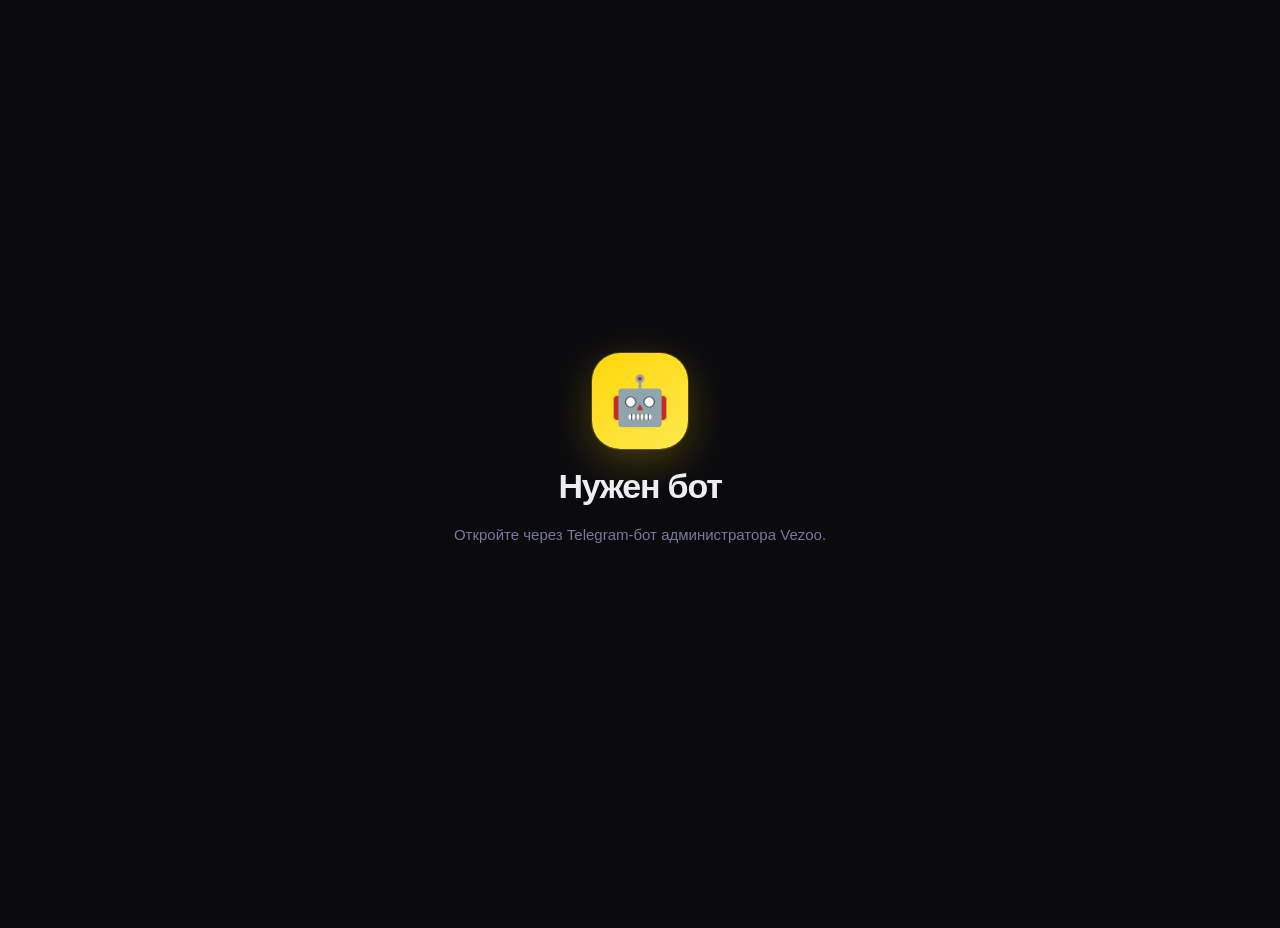
==== admin/index.html @ 52b7be3c "Add files via upload" ====
<!DOCTYPE html>
<html lang="ru">
<head>
<meta charset="UTF-8">
<meta name="viewport" content="width=device-width,initial-scale=1.0,maximum-scale=1.0,user-scalable=no">
<title>Vezoo — Администратор</title>
<script src="https://www.gstatic.com/firebasejs/9.22.0/firebase-app-compat.js"></script>
<script src="https://www.gstatic.com/firebasejs/9.22.0/firebase-firestore-compat.js"></script>
<script src="https://www.gstatic.com/firebasejs/9.22.0/firebase-auth-compat.js"></script>
<script src="https://telegram.org/js/telegram-web-app.js"></script>
<link rel="stylesheet" href="../shared/style.css">
</head>
<body>

<!-- SPLASH -->
<div id="s-splash" class="screen active no-nav">
  <div class="splash">
    <div class="splash-logo">🏪</div>
    <div class="splash-title"><span>Vezoo</span> Admin</div>
    <div class="splash-dots"><div class="splash-dot"></div><div class="splash-dot"></div><div class="splash-dot"></div></div>
  </div>
</div>

<!-- ERROR SCREENS -->
<div id="s-blocked" class="screen no-nav"><div class="splash"><div class="splash-logo">🚫</div><div class="splash-title">Доступ закрыт</div><div class="splash-sub">Аккаунт заблокирован.</div></div></div>
<div id="s-no-uid" class="screen no-nav"><div class="splash"><div class="splash-logo">🤖</div><div class="splash-title">Нужен бот</div><div class="splash-sub">Откройте через Telegram-бот администратора Vezoo.</div></div></div>
<div id="s-no-account" class="screen no-nav"><div class="splash"><div class="splash-logo">❌</div><div class="splash-title">Аккаунт не найден</div><div class="splash-sub">Аккаунт администратора не существует.<br>Зарегистрируйтесь через бота Vezoo.</div></div></div>

<!-- AGREEMENT -->
<div id="s-agree" class="agree-screen" style="display:none">
  <div class="page-hdr" style="position:static">
    <div class="logo"><div class="logo-icon">🏪</div><div class="logo-text"><span>Vezoo</span> Admin</div></div>
  </div>
  <div class="agree-screen-body">
    <h2 style="text-align:center;font-size:17px">Пользовательское соглашение</h2>
    <div class="agree-doc" id="agree-doc-content"></div>
    <label class="check-row" id="agree-check-row" onclick="toggleAgreeCheck()">
      <input type="checkbox" id="agree-cb" style="display:none">
      <div class="check-box" id="agree-box"></div>
      <span class="check-label">Я прочитал(а) и принимаю условия Соглашения</span>
    </label>
  </div>
  <div class="agree-screen-foot">
    <button class="btn btn-primary" id="agree-btn" onclick="submitAgree()" disabled>Продолжить →</button>
  </div>
</div>

<!-- NO VENUE — ожидание назначения -->
<div id="s-no-venue" class="screen no-nav">
  <div class="content" style="align-items:center;text-align:center;padding-top:40px;gap:18px">
    <div style="font-size:48px">🏪</div>
    <div style="font-weight:700;font-size:20px">Ожидание назначения</div>
    <div style="background:white;border-radius:16px;padding:14px;display:inline-block;box-shadow:0 4px 24px rgba(0,0,0,.4)">
      <img id="admin-waiting-qr" src="" alt="QR" style="width:160px;height:160px;display:block;border-radius:8px">
    </div>
    <div id="admin-waiting-phone" style="font-size:14px;color:var(--text-dim);font-family:monospace">—</div>
    <p style="color:var(--text-dim);font-size:14px;max-width:280px;line-height:1.5">
      Покажите QR-код или сообщите номер телефона суперадминистратору Vezoo.
    </p>
    <button class="btn btn-ghost btn-sm" onclick="checkAdminInvite()">🔄 Проверить приглашение</button>
  </div>
</div>

<!-- CONFIRM VENUE INVITE -->
<div id="s-confirm-venue" class="screen no-nav">
  <div class="content" style="padding-top:60px;gap:20px;max-width:480px;margin:0 auto">
    <div style="text-align:center;font-size:56px;margin-bottom:8px">🏪</div>
    <h2 style="text-align:center">Приглашение</h2>
    <div class="card card-body" id="admin-invite-venue-card">
      <div class="font-bold" id="admin-invite-venue-name">Заведение</div>
      <div class="text-dim text-sm mt-1" id="admin-invite-venue-addr">Адрес</div>
    </div>
    <p class="text-dim" style="text-align:center;font-size:14px">Суперадминистратор приглашает вас управлять этим заведением.</p>
    <div class="btn-row">
      <button class="btn btn-ghost" onclick="declineAdminInvite()">Отклонить</button>
      <button class="btn btn-primary" onclick="acceptAdminInvite()">Принять ✓</button>
    </div>
  </div>
</div>

<!-- MAIN — ORDERS TAB -->
<div id="s-orders" class="screen">
  <div class="page-hdr">
    <h2>Заказы</h2>
    <div class="page-hdr-end"><button class="btn btn-primary btn-sm" onclick="openManualOrder()">+ Вручную</button></div>
  </div>
  <div class="cat-tabs" style="padding-top:8px">
    <button class="cat-tab active" onclick="loadOrders('active',this)">Активные</button>
    <button class="cat-tab" onclick="loadOrders('pending',this)">Ожидают</button>
    <button class="cat-tab" onclick="loadOrders('history',this)">История</button>
  </div>
  <div id="admin-hist-daterange" style="display:none;padding:8px 20px 0">
    <div class="field" style="margin:0"><label style="font-size:11px;color:var(--text-dim)">Дата</label><input class="inp" id="admin-hist-date" type="date" style="padding:6px 10px;font-size:13px" onchange="loadOrders('history')"></div>
  </div>
  <div id="admin-orders-list" style="display:flex;flex-direction:column;gap:10px;padding:0 20px 16px"></div>
</div>

<!-- MAIN — SETTINGS TAB -->
<div id="s-settings" class="screen">
  <div class="page-hdr"><h2>Настройки</h2></div>
  <div class="content" style="gap:14px">
    <div class="section">
      <div class="section-title">Управление</div>
      <button class="btn btn-secondary" style="width:100%;margin-bottom:10px" onclick="openMenuWithPin()">🍽️ Меню</button>
      <button class="btn btn-secondary" style="width:100%" onclick="openStatsWithPin()">📊 Статистика</button>
    </div>
    <div class="section">
      <div class="section-title">Постоянные курьеры</div>
      <div id="perm-couriers-list" style="display:flex;flex-direction:column;gap:6px;margin-bottom:10px"></div>
      <div class="field">
        <label>Телефон курьера</label>
        <div style="display:flex;gap:8px;align-items:flex-start">
          <input class="inp" id="courier-phone" type="tel" placeholder="+7 (777) 000-00-00" style="flex:1">
          <button class="btn btn-secondary btn-sm btn-icon" onclick="scanQrCourier()" title="Сканировать QR" style="margin-top:0;height:46px;width:46px;flex-shrink:0;font-size:20px">📷</button>
        </div>
        <button class="btn btn-secondary btn-sm" style="margin-top:8px;width:100%" onclick="addPermCourier()">Добавить курьера</button>
      </div>
    </div>
    <div class="section">
      <div class="section-title">🚫 Чёрный список</div>
      <div class="alert-box info" style="margin-bottom:10px;font-size:12px">Клиенты из ЧС не смогут оформить заказ</div>
      <div id="blacklist-items" style="display:flex;flex-direction:column;gap:6px;margin-bottom:10px"></div>
      <div class="field">
        <label>Телефон клиента</label>
        <input class="inp" id="bl-phone" type="tel" placeholder="+7 (777) 000-00-00">
        <button class="btn btn-danger btn-sm" style="margin-top:8px;width:100%" onclick="addToBlacklistByPhone()">+ Добавить в ЧС</button>
      </div>
    </div>
    <div class="section">
      <div class="section-title">Безопасность</div>
      <button class="btn btn-secondary" style="width:100%" onclick="openChangePinWithPin()">🔑 Сменить ПИН</button>
    </div>
  </div>
</div>

<!-- BOTTOM NAV -->
<div class="bottom-nav" id="main-nav" style="display:none">
  <div class="nav-item active" id="nav-orders" onclick="adminNavTo('s-orders');setNav(this);loadOrders('active')">
    <div class="nav-icon">📋</div><div class="nav-label">Заказы</div>
    <div class="nav-badge hidden" id="orders-badge">0</div>
  </div>
  <div class="nav-item" id="nav-settings" onclick="adminNavTo('s-settings');setNav(this);loadSettingsScreen()">
    <div class="nav-icon">⚙️</div><div class="nav-label">Настройки</div>
  </div>
</div>

<!-- MENU OVERLAY (fullscreen) -->
<div class="overlay" id="menu-overlay" onclick="closeMenuOverlay(event)">
  <div class="sheet" style="height:92vh;display:flex;flex-direction:column;overflow:hidden">
    <div class="sheet-handle"></div>
    <div style="display:flex;align-items:center;justify-content:space-between;padding:0 4px 12px">
      <h2 style="margin:0;font-size:18px">Меню</h2>
      <button class="btn btn-primary btn-sm" style="flex-shrink:0;width:auto" onclick="openAddItem()">+ Добавить</button>
    </div>
    <div id="menu-cats-tabs" class="cat-tabs" style="margin:0 0 8px;flex-shrink:0"></div>
    <div id="menu-items-list" style="display:flex;flex-direction:column;gap:8px;padding:0 0 16px;overflow-y:auto;flex:1"></div>
  </div>
</div>

<!-- STATS OVERLAY (fullscreen) -->
<div class="overlay" id="stats-overlay" onclick="closeStatsOverlay(event)">
  <div class="sheet" style="height:92vh;display:flex;flex-direction:column;overflow:hidden">
    <div class="sheet-handle"></div>
    <div style="padding:0 4px 12px"><h2 style="margin:0;font-size:18px">Статистика</h2></div>
    <div style="display:flex;flex-direction:column;gap:12px;overflow-y:auto;flex:1;padding:0 0 16px">
      <div class="section-title">Сегодня</div>
      <div class="stats-grid" id="stats-today-grid"></div>
      <div class="section-title" style="margin-top:4px">Отчёт за день</div>
      <div class="card card-body" style="padding:10px 14px;flex-shrink:0">
        <label style="font-size:11px;color:var(--text-dim)">Дата</label>
        <input class="inp" type="date" id="rep-date" style="padding:6px 10px;font-size:13px;margin-top:4px">
      </div>
      <button class="btn btn-primary btn-sm" onclick="generateAdminReport()">📊 Сформировать отчёт</button>
      <div id="admin-report-output" style="display:none;flex-direction:column;gap:8px">
        <pre id="admin-report-text" style="white-space:pre-wrap;font-family:monospace;font-size:12px;background:var(--card-bg);border:1px solid var(--border);border-radius:12px;padding:14px;line-height:1.7;overflow-x:auto;margin:0"></pre>
        <button class="btn btn-ghost btn-sm" onclick="copyAdminReport()">📋 Копировать отчёт</button>
      </div>
    </div>
  </div>
</div>

<!-- SECTION PIN OVERLAY -->
<div class="overlay" id="section-pin-overlay">
  <div class="sheet">
    <div class="sheet-handle"></div>
    <div class="pin-logo" style="font-size:32px;text-align:center;margin-bottom:4px">🔐</div>
    <div class="pin-title" style="text-align:center;font-weight:700;font-size:17px;margin-bottom:4px">PIN-код</div>
    <div class="pin-sub" id="spd-sub-text" style="text-align:center;font-size:13px;color:var(--text-dim);margin-bottom:14px">Введите PIN для доступа</div>
    <div class="pin-dots" style="justify-content:center;display:flex;gap:12px;margin-bottom:20px">
      <div class="pin-dot" id="spd0"></div>
      <div class="pin-dot" id="spd1"></div>
      <div class="pin-dot" id="spd2"></div>
      <div class="pin-dot" id="spd3"></div>
    </div>
    <div class="pin-pad" style="max-width:240px;margin:0 auto">
      <button class="pin-btn" onclick="sectionPinInput('1')">1</button>
      <button class="pin-btn" onclick="sectionPinInput('2')">2</button>
      <button class="pin-btn" onclick="sectionPinInput('3')">3</button>
      <button class="pin-btn" onclick="sectionPinInput('4')">4</button>
      <button class="pin-btn" onclick="sectionPinInput('5')">5</button>
      <button class="pin-btn" onclick="sectionPinInput('6')">6</button>
      <button class="pin-btn" onclick="sectionPinInput('7')">7</button>
      <button class="pin-btn" onclick="sectionPinInput('8')">8</button>
      <button class="pin-btn" onclick="sectionPinInput('9')">9</button>
      <button class="pin-btn empty"></button>
      <button class="pin-btn" onclick="sectionPinInput('0')">0</button>
      <button class="pin-btn del" onclick="sectionPinDelete()">⌫</button>
    </div>
    <button class="btn btn-ghost btn-sm" style="width:100%;margin-top:12px" onclick="closeSectionPin()">Отмена</button>
  </div>
</div>

<!-- CHANGE PIN OVERLAY -->
<div class="overlay" id="change-pin-overlay" onclick="closeChangePinOverlay(event)">
  <div class="sheet">
    <div class="sheet-handle"></div>
    <div class="sheet-title">Сменить PIN</div>
    <div style="display:flex;flex-direction:column;gap:12px">
      <div class="field">
        <label>Новый PIN (4 цифры)</label>
        <input class="inp" id="new-pin-input" type="number" inputmode="numeric" maxlength="4" placeholder="0000" style="letter-spacing:8px;font-size:20px;text-align:center">
      </div>
      <div class="btn-row">
        <button class="btn btn-ghost" onclick="closeChangePinOverlay()">Отмена</button>
        <button class="btn btn-primary" onclick="changeAdminPin()">Сохранить PIN</button>
      </div>
    </div>
  </div>
</div>

<!-- ITEM OVERLAY -->
<div class="overlay" id="item-overlay" onclick="closeItemSheet(event)">
  <div class="sheet" style="max-height:90vh;overflow-y:auto">
    <div class="sheet-handle"></div>
    <div class="sheet-title" id="item-sheet-title">Добавить позицию</div>
    <div style="display:flex;flex-direction:column;gap:12px">
      <div class="field"><label>Название *</label><input class="inp" id="it-name" placeholder="Пицца Маргарита" maxlength="60"></div>
      <div class="field"><label>Эмодзи</label><input class="inp" id="it-emoji" placeholder="🍕" maxlength="4" style="font-size:24px;text-align:center"></div>
      <div class="field"><label>Описание</label><textarea class="inp" id="it-desc" rows="2" placeholder="Краткое описание..." style="resize:none"></textarea></div>
      <div class="field">
        <label>Категория</label>
        <select class="inp" id="it-cat" onchange="handleCatChange(this)">
          <option value="">— без категории —</option>
          <option value="__new__">✏️ Новая категория...</option>
        </select>
        <input class="inp" id="it-cat-custom" placeholder="Новая категория" style="display:none;margin-top:6px">
      </div>
      <label style="cursor:pointer;display:flex;align-items:center;gap:8px;padding:8px 0" onclick="toggleVariants()">
        <div class="check-box" id="variants-check-box" style="width:20px;height:20px;border-radius:6px;border:2px solid var(--border);display:flex;align-items:center;justify-content:center;font-size:13px;color:var(--primary);flex-shrink:0"></div>
        <span style="font-size:14px">Варианты (разные цены)</span>
      </label>
      <div id="simple-price-wrap" class="field"><label>Цена *</label><input class="inp" id="it-price" type="number" min="0" placeholder="0"></div>
      <div id="variants-wrap" style="display:none;flex-direction:column;gap:8px">
        <div id="variants-list"></div>
        <button class="btn btn-ghost btn-sm" onclick="addVariant()">+ Добавить вариант</button>
      </div>
      <div class="btn-row">
        <button class="btn btn-ghost" onclick="document.getElementById('item-overlay').classList.remove('open')">Отмена</button>
        <button class="btn btn-primary" id="save-item-btn" onclick="saveItem()">Сохранить</button>
      </div>
    </div>
  </div>
</div>

<!-- ORDER DETAIL OVERLAY -->
<div class="overlay" id="order-overlay" onclick="closeOrderSheet(event)">
  <div class="sheet" style="max-height:90vh;overflow-y:auto">
    <div class="sheet-handle"></div>
    <div id="order-detail-content"></div>
  </div>
</div>

<!-- COURIER HANDOFF OVERLAY -->
<div class="overlay" id="courier-overlay" onclick="closeCourierSheet(event)">
  <div class="sheet">
    <div class="sheet-handle"></div>
    <h2 style="font-size:17px;margin-bottom:16px">Передать заказ курьеру</h2>
    <div style="display:flex;gap:8px;margin-bottom:12px">
      <button class="btn btn-secondary btn-sm" style="flex:1" onclick="handoffEnterManual()">📱 Ввести номер</button>
      <button class="btn btn-secondary btn-sm" style="flex:1" onclick="handoffScanQr()">📷 Сканировать QR</button>
    </div>
    <div id="handoff-manual-wrap" style="display:none;margin-bottom:12px">
      <div class="field" style="margin:0">
        <label>Телефон курьера</label>
        <div style="display:flex;gap:8px;align-items:flex-start">
          <input class="inp" id="handoff-phone" type="tel" placeholder="+7 (777) 000-00-00" style="flex:1">
          <button class="btn btn-secondary btn-sm btn-icon" onclick="findHandoffCourier()" style="height:46px;width:46px;flex-shrink:0;margin-top:0;font-size:18px">🔍</button>
        </div>
      </div>
    </div>
    <div id="handoff-courier-found" style="display:none;margin-bottom:12px"></div>
    <div id="handoff-orders-section" style="display:none">
      <div class="section-title" style="margin-bottom:8px">Выберите заказы</div>
      <div id="handoff-orders-list" style="display:flex;flex-direction:column;gap:6px;margin-bottom:12px"></div>
      <button class="btn btn-primary" onclick="confirmHandoff()">✅ Передать выбранные</button>
    </div>
  </div>
</div>

<!-- MANUAL ORDER OVERLAY -->
<div class="overlay" id="manual-order-overlay" onclick="closeManualOrder(event)">
  <div class="sheet" style="max-height:90vh;overflow-y:auto">
    <div class="sheet-handle"></div>
    <div class="sheet-title">Создать заказ вручную</div>
    <div style="display:flex;flex-direction:column;gap:12px">
      <div class="field">
        <label>Телефон клиента *</label>
        <input class="inp" id="mo-phone" type="tel" placeholder="+7 (777) 000-00-00" oninput="moPhoneInput(this)">
        <div id="mo-autocomplete" style="display:none;background:var(--card-bg);border:1px solid var(--border);border-radius:10px;margin-top:4px;overflow:hidden"></div>
      </div>
      <div class="field"><label>Имя клиента</label><input class="inp" id="mo-client-name" placeholder="Иван"></div>
      <div class="field"><label>Улица *</label><input class="inp" id="mo-street" placeholder="ул. Абая"></div>
      <div style="display:flex;gap:8px">
        <div class="field" style="flex:1;margin:0"><label>Дом *</label><input class="inp" id="mo-house" placeholder="10"></div>
        <div class="field" style="flex:1;margin:0"><label>Кв./офис</label><input class="inp" id="mo-apt" placeholder="5"></div>
      </div>
      <div class="field"><label>Сумма заказа *</label><input class="inp" id="mo-amount" type="number" min="0" placeholder="0"></div>
      <div class="field">
        <label>Оплата</label>
        <select class="inp" id="mo-payment">
          <option value="cash">💵 Наличные</option>
          <option value="card">💳 Карта</option>
        </select>
      </div>
      <div class="field"><label>Комментарий</label><textarea class="inp" id="mo-comment" rows="2" placeholder="Примечания..." style="resize:none"></textarea></div>
      <div class="btn-row">
        <button class="btn btn-ghost" onclick="closeManualOrder()">Отмена</button>
        <button class="btn btn-primary" onclick="submitManualOrder()">Создать заказ</button>
      </div>
    </div>
  </div>
</div>

<script src="https://cdnjs.cloudflare.com/ajax/libs/qrcodejs/1.0.0/qrcode.min.js"></script>
<script src="../shared/firebase.js"></script>
<script src="../shared/agreement.js"></script>
<script src="app.js"></script>
</body>
</html>
---- shared/style.css ----
/* ============================================================
   VEZOO — Design System v2 (Yellow / Dark)
   ============================================================ */

:root {
  --bg:           #0b0b0e;
  --bg-2:         #101014;
  --card:         #161619;
  --card-2:       #1c1c22;
  --card-3:       #212128;
  --border:       rgba(255,255,255,0.07);
  --border-2:     rgba(255,255,255,0.11);
  --border-3:     rgba(255,255,255,0.16);
  --primary:      #FFD60A;
  --primary-dark: #d9b800;
  --primary-glow: rgba(255,214,10,0.25);
  --primary-soft: rgba(255,214,10,0.10);
  --primary-txt:  #0d0c00;
  --success:      #22c55e;
  --success-soft: rgba(34,197,94,0.12);
  --warning:      #f59e0b;
  --warning-soft: rgba(245,158,11,0.12);
  --danger:       #ef4444;
  --danger-soft:  rgba(239,68,68,0.12);
  --info:         #3b82f6;
  --info-soft:    rgba(59,130,246,0.12);
  --text:         #eeeef2;
  --text-dim:     #7878a0;
  --text-muted:   #4a4a62;
  --radius:       16px;
  --radius-sm:    10px;
  --radius-lg:    22px;
  --radius-xl:    28px;
  --shadow:       0 4px 28px rgba(0,0,0,.55);
  --shadow-lg:    0 8px 40px rgba(0,0,0,.65);
  --tr:           0.2s ease;
  --nav-h:        68px;
}

* { box-sizing:border-box; margin:0; padding:0; -webkit-tap-highlight-color:transparent; }
html { font-size:16px; }
body {
  font-family:-apple-system,BlinkMacSystemFont,'Segoe UI',Roboto,sans-serif;
  background:var(--bg); color:var(--text);
  min-height:100vh; overflow-x:hidden; -webkit-font-smoothing:antialiased;
}
::-webkit-scrollbar { width:2px; }
::-webkit-scrollbar-track { background:transparent; }
::-webkit-scrollbar-thumb { background:var(--border-2); border-radius:2px; }

h1 { font-size:26px; font-weight:800; letter-spacing:-.6px; }
h2 { font-size:20px; font-weight:700; letter-spacing:-.3px; }
h3 { font-size:16px; font-weight:600; }
p  { line-height:1.6; }

/* ── Screens ── */
.screen { display:none; min-height:100vh; padding-bottom:calc(var(--nav-h) + 20px); animation:fadeIn .22s ease; }
.screen.active { display:block; }
.screen.no-nav { padding-bottom:28px; }
@keyframes fadeIn { from{opacity:0;transform:translateY(10px)}to{opacity:1;transform:translateY(0)} }

/* ── Splash ── */
.splash { display:flex;flex-direction:column;align-items:center;justify-content:center;height:100vh;gap:18px;text-align:center;padding:0 24px; }
.splash-logo {
  width:96px;height:96px;border-radius:28px;
  background:linear-gradient(145deg,var(--primary) 0%,#ffe94d 100%);
  display:flex;align-items:center;justify-content:center;font-size:48px;
  box-shadow:0 12px 40px var(--primary-glow),0 0 0 1px rgba(255,214,10,.2);
  animation:splashPop .65s cubic-bezier(.34,1.56,.64,1);
}
@keyframes splashPop { from{transform:scale(0) rotate(-12deg);opacity:0}to{transform:scale(1) rotate(0);opacity:1} }
.splash-title { font-size:34px;font-weight:900;letter-spacing:-1.2px; }
.splash-title span { color:var(--primary); }
.splash-sub { color:var(--text-dim);font-size:15px;line-height:1.5; }
.splash-dots { display:flex;gap:7px;margin-top:4px; }
.splash-dot { width:8px;height:8px;border-radius:50%;background:var(--primary);animation:dotBounce 1.3s infinite; }
.splash-dot:nth-child(2){animation-delay:.18s} .splash-dot:nth-child(3){animation-delay:.36s}
@keyframes dotBounce{0%,80%,100%{transform:scale(0.55);opacity:.35}40%{transform:scale(1);opacity:1}}

/* ── Page Header ── */
.page-hdr {
  position:sticky;top:0;z-index:50;
  background:rgba(11,11,14,.96);backdrop-filter:blur(24px);-webkit-backdrop-filter:blur(24px);
  border-bottom:1px solid var(--border);
  padding:13px 20px;
  display:flex;align-items:center;gap:12px;
  min-height:56px;
}
.page-hdr h2 { flex:1;font-size:18px;font-weight:700; }
.page-hdr-end { display:flex;align-items:center;gap:8px;flex-shrink:0; }
.back-btn {
  width:38px;height:38px;border-radius:12px;
  background:var(--card-2);border:1px solid var(--border-2);
  display:flex;align-items:center;justify-content:center;
  font-size:20px;cursor:pointer;flex-shrink:0;
  transition:all var(--tr);
}
.back-btn:active { background:var(--card-3); transform:scale(.93); }

/* ── Logo ── */
.logo { display:flex;align-items:center;gap:10px; }
.logo-icon {
  width:38px;height:38px;border-radius:11px;
  background:linear-gradient(145deg,var(--primary),#ffe94d);
  display:flex;align-items:center;justify-content:center;font-size:21px;
  box-shadow:0 3px 14px var(--primary-glow);flex-shrink:0;
}
.logo-text { font-size:20px;font-weight:900;letter-spacing:-.5px; }
.logo-text span { color:var(--primary); }

/* ── Card ── */
.card {
  background:var(--card);border:1px solid var(--border);
  border-radius:var(--radius);overflow:hidden;
  box-shadow:0 2px 12px rgba(0,0,0,.25);
}
.card-body { padding:16px; }
.card-hdr { padding:13px 16px;border-bottom:1px solid var(--border);display:flex;align-items:center;justify-content:space-between; }

/* ── Content ── */
.content { padding:16px 20px;display:flex;flex-direction:column;gap:12px; }
.section { display:flex;flex-direction:column;gap:8px; }
.section-title {
  font-size:11px;font-weight:700;text-transform:uppercase;letter-spacing:1.2px;
  color:var(--text-muted);padding:0 2px;
}

/* ── Buttons ── */
.btn {
  display:flex;align-items:center;justify-content:center;gap:8px;
  padding:14px 22px;border-radius:var(--radius);border:none;
  font-size:15px;font-weight:600;cursor:pointer;
  transition:all var(--tr);width:100%;
  user-select:none;-webkit-appearance:none;appearance:none;
  position:relative;overflow:hidden;letter-spacing:-.1px;
}
.btn::after { content:'';position:absolute;inset:0;background:rgba(255,255,255,0);transition:background .12s; }
.btn:active::after { background:rgba(0,0,0,.09); }
.btn:active { transform:scale(0.96); }
.btn:disabled { opacity:.4;cursor:not-allowed;transform:none!important; }

.btn-primary {
  background:linear-gradient(135deg,var(--primary) 0%,#ffe94d 100%);
  color:var(--primary-txt);
  box-shadow:0 4px 20px var(--primary-glow);
  font-weight:700;
}
.btn-primary:active { box-shadow:0 2px 10px var(--primary-glow); }

.btn-secondary { background:var(--card-2);color:var(--text);border:1px solid var(--border-2); }
.btn-secondary:active { background:var(--card-3); }

.btn-success {
  background:linear-gradient(135deg,#15803d,var(--success));
  color:#fff;box-shadow:0 4px 16px rgba(34,197,94,.28);
}
.btn-danger {
  background:linear-gradient(135deg,#b91c1c,var(--danger));
  color:#fff;box-shadow:0 4px 16px rgba(239,68,68,.28);
}
.btn-outline { background:transparent;color:var(--primary);border:1.5px solid var(--primary); }
.btn-ghost   { background:transparent;color:var(--text-dim);border:1px solid var(--border-2); }
.btn-ghost:active { background:var(--card-2); }

.btn-sm { padding:10px 16px;font-size:13px;border-radius:var(--radius-sm); }
.btn-xs { padding:6px 12px;font-size:12px;border-radius:8px;font-weight:600; }
.btn-row { display:flex;gap:10px; }
.btn-row .btn { flex:1; }
.btn-icon {
  width:40px;height:40px;padding:0;border-radius:11px;
  font-size:18px;flex-shrink:0;display:flex;align-items:center;justify-content:center;
}
.btn-loading::after {
  content:'';width:16px;height:16px;
  border:2px solid rgba(0,0,0,.18);border-top-color:var(--primary-txt);
  border-radius:50%;animation:spin .7s linear infinite;margin-left:6px;
}

/* ── Inputs ── */
.field { display:flex;flex-direction:column;gap:7px; }
.field label { font-size:13px;font-weight:500;color:var(--text-dim);letter-spacing:.1px; }
.inp {
  background:var(--card-2);border:1.5px solid var(--border-2);
  border-radius:var(--radius-sm);color:var(--text);
  font-size:15px;padding:13px 14px;width:100%;
  transition:border-color var(--tr),box-shadow var(--tr),background var(--tr);
  -webkit-appearance:none;appearance:none;
}
.inp:focus {
  outline:none;border-color:var(--primary);
  background:var(--card-3);
  box-shadow:0 0 0 3px var(--primary-glow);
}
.inp::placeholder { color:var(--text-muted); }
.inp-row { display:flex;gap:10px; }
.inp-row .field { flex:1; }
textarea.inp { resize:none;line-height:1.55; }
select.inp {
  background-image:url("data:image/svg+xml,%3Csvg xmlns='http://www.w3.org/2000/svg' width='12' height='8'%3E%3Cpath d='M1 1l5 5 5-5' stroke='%237878a0' stroke-width='1.8' fill='none' stroke-linecap='round' stroke-linejoin='round'/%3E%3C/svg%3E");
  background-repeat:no-repeat;background-position:right 14px center;
  padding-right:38px;cursor:pointer;
}
select.inp option { background:var(--card-2);color:var(--text); }

/* ── Checkbox ── */
.check-row { display:flex;align-items:center;gap:10px;cursor:pointer;padding:2px 0; }
.check-box {
  width:24px;height:24px;border-radius:7px;
  border:1.5px solid var(--border-3);background:var(--card-2);
  flex-shrink:0;transition:all var(--tr);
  display:flex;align-items:center;justify-content:center;
  color:var(--primary-txt);font-size:14px;font-weight:700;
}
.check-row.checked .check-box { background:var(--primary);border-color:var(--primary);box-shadow:0 2px 8px var(--primary-glow); }
.check-label { font-size:14px;line-height:1.45; }

/* ── Toggle ── */
.toggle-row {
  display:flex;align-items:center;justify-content:space-between;
  padding:13px 16px;background:var(--card);border:1px solid var(--border);border-radius:var(--radius);
}
.toggle { position:relative;width:50px;height:28px;flex-shrink:0; }
.toggle input { opacity:0;width:0;height:0; }
.toggle-sl {
  position:absolute;inset:0;background:var(--card-3);
  border-radius:14px;border:1.5px solid var(--border-2);cursor:pointer;transition:all .22s;
}
.toggle-sl::before {
  content:'';position:absolute;width:20px;height:20px;
  left:3px;top:50%;transform:translateY(-50%);
  background:var(--text-muted);border-radius:50%;transition:all .22s;
  box-shadow:0 1px 4px rgba(0,0,0,.3);
}
.toggle input:checked + .toggle-sl { background:var(--primary);border-color:var(--primary);box-shadow:0 0 10px var(--primary-glow); }
.toggle input:checked + .toggle-sl::before { left:calc(100% - 23px);background:#fff; }

/* ── Badges ── */
.badge { display:inline-flex;align-items:center;padding:4px 10px;border-radius:20px;font-size:12px;font-weight:600;letter-spacing:.1px; }
.badge-pending    { background:var(--warning-soft); color:var(--warning); }
.badge-accepted   { background:var(--info-soft);    color:var(--info); }
.badge-searching  { background:var(--primary-soft); color:#c0a000; }
.badge-delivering { background:var(--primary-soft); color:#c0a000; }
.badge-delivered  { background:var(--success-soft); color:var(--success); }
.badge-cancelled  { background:var(--danger-soft);  color:var(--danger); }
.badge-online     { background:var(--success-soft); color:var(--success); }
.badge-moderation { background:var(--warning-soft); color:var(--warning); }
.badge-approved   { background:var(--success-soft); color:var(--success); }
.badge-rejected   { background:var(--danger-soft);  color:var(--danger); }
.badge-num { background:var(--primary);color:var(--primary-txt);font-size:11px;font-weight:800;padding:2px 7px;border-radius:20px; }

/* ── Dot ── */
.dot { width:8px;height:8px;border-radius:50%;flex-shrink:0; }
.dot-pending,.dot-cooking { background:var(--warning); }
.dot-delivering,.dot-searching_courier { background:var(--primary);animation:pulse 1.5s infinite; }
.dot-delivered { background:var(--success); }
.dot-cancelled { background:var(--danger); }
.dot-accepted  { background:var(--info); }
.dot-online    { background:var(--success);animation:pulse 2s infinite; }
@keyframes pulse{0%,100%{opacity:1;transform:scale(1)}50%{opacity:.3;transform:scale(.7)}}

/* ── Progress ── */
.progress-wrap { background:var(--border-2);border-radius:4px;height:5px;overflow:hidden; }
.progress-bar  { height:100%;background:linear-gradient(90deg,var(--primary),#ffe94d);border-radius:4px;transition:width 1s linear; }
.progress-bar.urgent { background:linear-gradient(90deg,var(--danger),#ff8c5a); }

/* ── Bottom Navigation ── */
.bottom-nav {
  position:fixed;bottom:0;left:0;right:0;height:var(--nav-h);
  background:rgba(12,12,16,.97);backdrop-filter:blur(24px);-webkit-backdrop-filter:blur(24px);
  border-top:1px solid var(--border);
  display:flex;z-index:100;
  padding-bottom:env(safe-area-inset-bottom,0);
}
.nav-item {
  flex:1;display:flex;flex-direction:column;align-items:center;justify-content:center;
  gap:4px;color:var(--text-muted);cursor:pointer;transition:color var(--tr);
  position:relative;padding:8px 4px;
}
.nav-item.active { color:var(--primary); }
.nav-item.active .nav-icon { transform:scale(1.08); }
.nav-item.active::before {
  content:'';position:absolute;top:0;left:50%;transform:translateX(-50%);
  width:36px;height:3px;
  background:var(--primary);border-radius:0 0 4px 4px;
  box-shadow:0 0 12px var(--primary),0 0 6px var(--primary-glow);
}
.nav-icon { font-size:23px;line-height:1;transition:transform var(--tr); }
.nav-label { font-size:10px;font-weight:600;letter-spacing:.2px; }
.nav-badge {
  position:absolute;top:5px;right:calc(50% - 24px);
  background:var(--danger);color:#fff;
  font-size:10px;font-weight:700;
  padding:1px 5px;border-radius:10px;min-width:16px;text-align:center;
  border:1.5px solid var(--bg);
}

/* ── List items ── */
.list-item {
  background:var(--card);border:1px solid var(--border);border-radius:var(--radius);
  padding:13px 15px;display:flex;align-items:center;gap:12px;
  transition:all var(--tr);cursor:pointer;
}
.list-item:active { background:var(--card-2);transform:scale(.99); }
.li-icon {
  width:44px;height:44px;border-radius:12px;
  display:flex;align-items:center;justify-content:center;font-size:21px;flex-shrink:0;
}
.li-icon.yellow { background:var(--primary-soft); }
.li-icon.green  { background:var(--success-soft); }
.li-icon.red    { background:var(--danger-soft); }
.li-icon.blue   { background:var(--info-soft); }
.li-body { flex:1;min-width:0; }
.li-title { font-weight:600;font-size:14px;white-space:nowrap;overflow:hidden;text-overflow:ellipsis; }
.li-sub   { font-size:12px;color:var(--text-dim);margin-top:2px;line-height:1.4; }
.li-end   { text-align:right;flex-shrink:0; }
.li-price { font-weight:800;font-size:15px;color:var(--primary); }
.li-time  { font-size:11px;color:var(--text-muted);margin-top:2px; }
.chevron  { color:var(--text-muted);font-size:18px;flex-shrink:0; }

/* ═══════════════════════════════════════════
   VENUE CARD  (client home screen)
═════════════════════════════════════���═════ */
.venue-card {
  background:var(--card);border:1px solid var(--border);
  border-radius:var(--radius);overflow:hidden;cursor:pointer;
  transition:all var(--tr);box-shadow:0 2px 14px rgba(0,0,0,.3);
}
.venue-card:active { transform:scale(.975);border-color:rgba(255,214,10,.3); }
.venue-card-img {
  width:100%;height:170px;background:var(--card-2);
  display:flex;align-items:center;justify-content:center;font-size:54px;
  position:relative;overflow:hidden;
}
.venue-card-img img { width:100%;height:100%;object-fit:cover;position:absolute;inset:0; }
.venue-card-img::after {
  content:'';position:absolute;inset:0;
  background:linear-gradient(to bottom,transparent 45%,rgba(0,0,0,.52));
  pointer-events:none;
}
.venue-card-body { padding:12px 14px 15px; }
.venue-card-name { font-size:16px;font-weight:700;letter-spacing:-.2px; }
.venue-card-meta { display:flex;align-items:center;gap:8px;margin-top:5px;flex-wrap:wrap; }
.venue-card-foot { display:flex;align-items:center;justify-content:space-between;margin-top:9px; }
.venue-open  { color:var(--success);font-size:12px;font-weight:600; }
.venue-closed{ color:var(--danger);font-size:12px;font-weight:600; }
.venue-delivery-info { font-size:12px;color:var(--text-dim); }
.venue-fav {
  width:34px;height:34px;border-radius:10px;
  background:rgba(0,0,0,.35);border:1px solid rgba(255,255,255,.12);
  display:flex;align-items:center;justify-content:center;
  font-size:17px;cursor:pointer;flex-shrink:0;transition:all var(--tr);
  backdrop-filter:blur(6px);
}
.venue-fav.active { background:rgba(255,60,60,.18);border-color:rgba(255,60,60,.4); }

/* ── Category tabs ── */
.cat-tabs {
  display:flex;gap:8px;padding:0 20px 14px;
  overflow-x:auto;-webkit-overflow-scrolling:touch;scrollbar-width:none;
}
.cat-tabs::-webkit-scrollbar { display:none; }
.cat-tab {
  padding:8px 16px;border-radius:20px;
  border:1.5px solid var(--border-2);background:transparent;
  color:var(--text-dim);font-size:13px;font-weight:600;
  white-space:nowrap;cursor:pointer;transition:all var(--tr);flex-shrink:0;
}
.cat-tab:active { transform:scale(.95); }
.cat-tab.active {
  background:var(--primary);border-color:var(--primary);
  color:var(--primary-txt);
  box-shadow:0 3px 12px var(--primary-glow);
}
.cat-pill {
  display:inline-flex;align-items:center;gap:4px;
  padding:3px 9px;border-radius:20px;font-size:11px;font-weight:600;
  background:var(--primary-soft);color:#a07800;
}

/* ── Menu grid (venue menu) ── */
.menu-grid { display:grid;grid-template-columns:1fr 1fr;gap:12px;padding:0 20px 16px; }
.menu-card {
  background:var(--card);border:1px solid var(--border);
  border-radius:var(--radius);overflow:hidden;cursor:pointer;transition:all var(--tr);
}
.menu-card:active { transform:scale(.95);border-color:rgba(255,214,10,.35); }
.menu-card-img {
  width:100%;aspect-ratio:4/3;background:var(--card-2);
  display:flex;align-items:center;justify-content:center;font-size:44px;
  position:relative;overflow:hidden;
}
.menu-card-img img { position:absolute;inset:0;width:100%;height:100%;object-fit:cover; }
.menu-card-body { padding:10px 12px 12px; }
.menu-card-name  { font-weight:700;font-size:13px;line-height:1.3; }
.menu-card-desc  { font-size:11px;color:var(--text-dim);margin-top:2px;line-height:1.35; }
.menu-card-price { font-size:17px;font-weight:800;color:var(--primary);margin-top:6px; }
.qty-row  { display:flex;align-items:center;justify-content:space-between;margin-top:8px; }
.qty-ctrl { display:flex;align-items:center;gap:7px; }
.qty-btn  {
  width:30px;height:30px;background:var(--card-2);border:1px solid var(--border-2);
  border-radius:9px;color:var(--text);font-size:17px;
  display:flex;align-items:center;justify-content:center;cursor:pointer;transition:all var(--tr);
}
.qty-btn.add { background:var(--primary);border-color:var(--primary);color:var(--primary-txt);box-shadow:0 2px 8px var(--primary-glow); }
.qty-btn:active { transform:scale(.86); }
.qty-num { font-weight:700;font-size:14px;min-width:18px;text-align:center; }
.menu-card-wide { grid-column:1/-1; }
.variant-row { display:flex;justify-content:space-between;align-items:center;padding:8px 0;border-bottom:1px solid var(--border); }
.variant-row:last-child { border-bottom:none; }
.variant-name  { font-size:13px;font-weight:600; }
.variant-price { font-size:12px;color:var(--text-dim);margin-right:4px; }

/* ── Cart FAB ── */
.cart-fab {
  position:fixed;bottom:calc(var(--nav-h)+12px);left:20px;right:20px;
  background:linear-gradient(135deg,var(--primary),#ffe94d);
  color:var(--primary-txt);border:none;border-radius:var(--radius);
  padding:14px 20px;font-size:15px;font-weight:700;
  display:flex;align-items:center;justify-content:space-between;
  box-shadow:0 6px 28px var(--primary-glow);cursor:pointer;transition:all var(--tr);z-index:80;
}
.cart-fab:active { transform:scale(.97);box-shadow:0 3px 16px var(--primary-glow); }

/* ── Modal / Sheet ── */
.overlay {
  position:fixed;inset:0;background:rgba(0,0,0,.78);
  backdrop-filter:blur(10px);-webkit-backdrop-filter:blur(10px);
  z-index:200;display:flex;align-items:flex-end;
  opacity:0;pointer-events:none;transition:opacity .25s;
}
.overlay.open { opacity:1;pointer-events:all; }
.sheet {
  background:var(--card-2);
  border-radius:var(--radius-xl) var(--radius-xl) 0 0;
  border-top:1px solid var(--border-2);
  padding:8px 20px 36px;width:100%;
  transform:translateY(100%);transition:transform .3s cubic-bezier(.32,.72,0,1);
  max-height:90vh;overflow-y:auto;
}
.overlay.open .sheet { transform:translateY(0); }
.sheet-handle { width:40px;height:4px;background:var(--border-3);border-radius:2px;margin:10px auto 18px; }
.sheet-title { font-size:18px;font-weight:700;margin-bottom:16px;letter-spacing:-.3px; }

/* ── Full-screen notification ── */
.fs-notif {
  position:fixed;inset:0;background:var(--bg);z-index:500;
  display:flex;flex-direction:column;align-items:center;justify-content:center;
  padding:48px 28px;text-align:center;gap:22px;
  opacity:0;pointer-events:none;transition:opacity .35s;
}
.fs-notif.open { opacity:1;pointer-events:all; }
.fs-notif-icon {
  width:96px;height:96px;border-radius:28px;
  display:flex;align-items:center;justify-content:center;font-size:48px;
  animation:notifPop .5s cubic-bezier(.34,1.56,.64,1);
}
.fs-notif-icon.success { background:var(--success-soft);box-shadow:0 0 0 1.5px rgba(34,197,94,.25); }
.fs-notif-icon.warning { background:var(--warning-soft);box-shadow:0 0 0 1.5px rgba(245,158,11,.25); }
.fs-notif-icon.danger  { background:var(--danger-soft);box-shadow:0 0 0 1.5px rgba(239,68,68,.25); }
.fs-notif-icon.info    { background:var(--info-soft);box-shadow:0 0 0 1.5px rgba(59,130,246,.25); }
.fs-notif-icon.primary { background:var(--primary-soft);box-shadow:0 0 0 1.5px rgba(255,214,10,.25); }
@keyframes notifPop{from{transform:scale(0) rotate(-10deg);opacity:0}to{transform:scale(1) rotate(0);opacity:1}}
.fs-notif-title { font-size:26px;font-weight:800;letter-spacing:-.6px; }
.fs-notif-text  { font-size:15px;color:var(--text-dim);line-height:1.7;max-width:320px; }

/* ── Countdown ── */
.countdown-box {
  background:var(--card);border:1px solid var(--border);
  border-radius:var(--radius);padding:16px;text-align:center;
}
.countdown-lbl { font-size:12px;color:var(--text-dim);margin-bottom:8px;text-transform:uppercase;letter-spacing:.8px;font-weight:600; }
.countdown-val { font-size:36px;font-weight:800;font-variant-numeric:tabular-nums;letter-spacing:-1.5px; }
.countdown-val.urgent { color:var(--danger); }

/* ── Order status track ── */
.status-track { display:flex;align-items:center;padding:10px 0; }
.st-step {
  display:flex;flex-direction:column;align-items:center;gap:4px;flex:1;
  font-size:10px;color:var(--text-muted);text-align:center;
}
.st-step.done   { color:var(--success); }
.st-step.active { color:var(--primary); }
.st-dot {
  width:28px;height:28px;border-radius:50%;border:2px solid var(--border-2);
  display:flex;align-items:center;justify-content:center;font-size:12px;
  background:var(--card-2);transition:all var(--tr);
}
.st-step.done   .st-dot { border-color:var(--success);background:var(--success-soft);color:var(--success); }
.st-step.active .st-dot { border-color:var(--primary);background:var(--primary-soft);color:var(--primary);box-shadow:0 0 10px var(--primary-glow); }
.st-line { flex:1;height:2px;background:var(--border-2);margin:0 4px;margin-bottom:20px;border-radius:2px; }
.st-line.done { background:var(--success); }

/* ── Order card ── */
.order-card {
  background:var(--card);border:1px solid var(--border);
  border-radius:var(--radius);overflow:hidden;
  transition:all var(--tr);
}
.order-card:active { background:var(--card-2); }
.order-card-hdr {
  padding:12px 15px;display:flex;align-items:center;justify-content:space-between;
  border-bottom:1px solid var(--border);
  background:linear-gradient(135deg,var(--card),var(--card-2));
}
.order-card-body { padding:12px 15px; }
.order-card-foot { padding:12px 15px;border-top:1px solid var(--border); }
.order-id { font-family:monospace;font-size:11px;color:var(--text-muted);margin-top:1px; }
.order-total { font-size:20px;font-weight:800;color:var(--primary);letter-spacing:-.5px; }

/* ── Stars ── */
.star-row { display:flex;align-items:center;gap:2px; }
.star { font-size:18px;cursor:default;line-height:1; }
.star.star-filled { color:var(--primary); }
.star.star-empty  { color:var(--border-3); }
.star-interactive { cursor:pointer;transition:transform .12s; }
.star-interactive:hover { transform:scale(1.22); }
.rating-val { font-size:14px;font-weight:700;margin-left:4px;color:var(--text); }
.rating-cnt { font-size:12px;color:var(--text-dim); }

/* ── Review card ── */
.review-card {
  background:var(--card);border:1px solid var(--border);
  border-radius:var(--radius);padding:14px 16px;
}
.review-user { font-size:13px;font-weight:600; }
.review-text { font-size:13px;color:var(--text-dim);margin-top:6px;line-height:1.55; }
.review-date { font-size:11px;color:var(--text-muted);margin-top:4px; }

/* ── Alert banner ── */
.alert-banner {
  background:linear-gradient(135deg,rgba(239,68,68,.12),rgba(239,68,68,.06));
  border:1.5px solid rgba(239,68,68,.28);border-radius:var(--radius);
  padding:13px 16px;display:flex;align-items:center;gap:12px;
  animation:alertPulse 1.1s infinite;
}
@keyframes alertPulse{0%,100%{border-color:rgba(239,68,68,.25)}55%{border-color:rgba(239,68,68,.65)}}

/* ── Stats ── */
.stats-grid { display:grid;grid-template-columns:1fr 1fr;gap:10px; }
.stat-card {
  background:var(--card);border:1px solid var(--border);
  border-radius:var(--radius);padding:16px;
  position:relative;overflow:hidden;
}
.stat-card::before {
  content:'';position:absolute;top:-20px;right:-20px;width:60px;height:60px;
  border-radius:50%;background:var(--primary-soft);
}
.stat-val { font-size:26px;font-weight:800;letter-spacing:-.6px;position:relative; }
.stat-lbl { font-size:12px;color:var(--text-dim);margin-top:3px;position:relative; }

/* ── Image upload ── */
.img-upload {
  width:100%;aspect-ratio:16/9;background:var(--card-2);
  border:2px dashed var(--border-3);border-radius:var(--radius);
  display:flex;align-items:center;justify-content:center;
  flex-direction:column;gap:8px;cursor:pointer;overflow:hidden;position:relative;
  transition:border-color var(--tr);
}
.img-upload:hover { border-color:var(--primary); }
.img-upload img { width:100%;height:100%;object-fit:cover;position:absolute;inset:0; }
.img-upload-txt { font-size:13px;color:var(--text-dim);position:relative;pointer-events:none; }
.img-upload input[type=file] { position:absolute;inset:0;opacity:0;cursor:pointer;font-size:0; }

/* ── Avatar ── */
.avatar {
  width:42px;height:42px;border-radius:50%;
  background:linear-gradient(135deg,var(--primary),#ffe94d);
  display:flex;align-items:center;justify-content:center;
  font-size:17px;font-weight:800;color:var(--primary-txt);flex-shrink:0;
}

/* ── Admin item ── */
.admin-item {
  background:var(--card);border:1px solid var(--border);
  border-radius:var(--radius);display:flex;align-items:center;gap:12px;padding:11px 13px;
  transition:all var(--tr);
}
.admin-item:active { background:var(--card-2); }
.admin-item-emoji {
  width:48px;height:48px;border-radius:14px;
  background:var(--card-2);border:1px solid var(--border);
  display:flex;align-items:center;justify-content:center;
  font-size:24px;flex-shrink:0;
  box-shadow:0 2px 6px rgba(0,0,0,.18);
}
.admin-item-body { flex:1;min-width:0; }
.admin-item-name { font-weight:700;font-size:14px;white-space:nowrap;overflow:hidden;text-overflow:ellipsis; }
.admin-item-price { font-size:13px;color:var(--primary);font-weight:700;margin-top:2px; }
.admin-item-actions { display:flex;gap:6px;flex-shrink:0; }

/* ── Shift card ── */
.shift-card {
  border-radius:var(--radius-lg);padding:26px;text-align:center;
  background:linear-gradient(135deg,rgba(255,214,10,.1),rgba(255,214,10,.03));
  border:1.5px solid rgba(255,214,10,.2);
  box-shadow:0 4px 24px rgba(255,214,10,.06);
}
.shift-status-dot { width:14px;height:14px;border-radius:50%;background:var(--text-muted);display:inline-block;margin-bottom:10px; }
.shift-status-dot.online { background:var(--success);animation:pulse 1.5s infinite; }

/* ── Empty / Loader ── */
.empty {
  display:flex;flex-direction:column;align-items:center;justify-content:center;
  gap:14px;padding:60px 24px;text-align:center;
}
.empty-icon { font-size:54px;opacity:.25;animation:emptyFloat 3s ease-in-out infinite; }
@keyframes emptyFloat{0%,100%{transform:translateY(0)}50%{transform:translateY(-8px)}}
.empty-text { color:var(--text-dim);font-size:15px;line-height:1.6; }
.loader { display:flex;align-items:center;justify-content:center;padding:56px; }
.spinner {
  width:32px;height:32px;border-radius:50%;
  border:3px solid var(--border-2);border-top-color:var(--primary);
  animation:spin .75s linear infinite;
}
@keyframes spin{to{transform:rotate(360deg)}}

/* ── Alert boxes ── */
.alert-box { padding:12px 15px;border-radius:var(--radius-sm);font-size:13px;font-weight:500;line-height:1.45; }
.alert-box.warn    { background:var(--warning-soft);color:var(--warning);border:1px solid rgba(245,158,11,.2); }
.alert-box.danger  { background:var(--danger-soft);color:var(--danger);border:1px solid rgba(239,68,68,.2); }
.alert-box.success { background:var(--success-soft);color:var(--success);border:1px solid rgba(34,197,94,.2); }
.alert-box.info    { background:var(--info-soft);color:var(--info);border:1px solid rgba(59,130,246,.2); }
.alert-box.primary { background:var(--primary-soft);color:#8a7000;border:1px solid rgba(255,214,10,.2); }
.alert-box.hidden  { display:none; }

/* ── Divider ── */
.divider { height:1px;background:var(--border);margin:2px 0; }

/* ── Agreement ── */
.agree-doc {
  background:var(--card);border:1px solid var(--border);border-radius:var(--radius);
  padding:16px;max-height:300px;overflow-y:auto;font-size:13px;line-height:1.75;color:var(--text-dim);
}
.agree-doc h4 { color:var(--text);font-size:14px;font-weight:600;margin-bottom:5px; }

/* ── Venue cover ── */
.venue-cover {
  width:100%;height:230px;background:var(--card-2);
  display:flex;align-items:center;justify-content:center;font-size:68px;
  position:relative;overflow:hidden;
}
.venue-cover img { width:100%;height:100%;object-fit:cover;position:absolute;inset:0; }
.venue-cover-overlay {
  position:absolute;inset:0;
  background:linear-gradient(to bottom,rgba(0,0,0,.1) 0%,transparent 45%,rgba(11,11,14,.9) 100%);
}

/* ── Utilities ── */
.flex   { display:flex; }
.flex-col { display:flex;flex-direction:column; }
.items-center { align-items:center; }
.justify-between { justify-content:space-between; }
.gap-2 { gap:8px; }
.gap-3 { gap:12px; }
.text-primary { color:var(--primary); }
.text-success { color:var(--success); }
.text-danger  { color:var(--danger); }
.text-dim     { color:var(--text-dim); }
.text-muted   { color:var(--text-muted); }
.font-bold { font-weight:700; }
.font-xl   { font-size:22px;font-weight:800; }
.text-sm { font-size:13px; }
.text-xs { font-size:11px; }
.mt-1 { margin-top:4px; }
.mt-2 { margin-top:8px; }
.mt-3 { margin-top:12px; }
.mb-2 { margin-bottom:8px; }
.w-full { width:100%; }
.hidden { display:none!important; }
.pill {
  display:inline-flex;align-items:center;gap:4px;padding:3px 9px;
  border-radius:20px;font-size:11px;font-weight:600;
  background:var(--primary-soft);color:#9a7a00;
}

/* ═══════════════════════════════════════════
   DELIVERY CARD  (courier orders)
═══════════════════════════════════════════ */
.delivery-card {
  background:var(--card);border:1px solid var(--border);
  border-radius:var(--radius);overflow:hidden;
  transition:all var(--tr);
  box-shadow:0 2px 12px rgba(0,0,0,.25);
}
.delivery-card:active { background:var(--card-2);transform:scale(.99); }
.delivery-card-hdr {
  padding:11px 14px;display:flex;align-items:center;justify-content:space-between;
  border-bottom:1px solid var(--border);
  background:linear-gradient(135deg,var(--card),var(--card-2));
}
.delivery-card-body { padding:12px 14px; }
.delivery-card-foot {
  padding:10px 14px;border-top:1px solid var(--border);
  display:flex;gap:8px;
}
.delivery-card-venue { font-weight:700;font-size:14px;letter-spacing:-.2px; }
.delivery-card-id    { font-family:monospace;font-size:11px;color:var(--text-muted); }
.delivery-card-addr  { font-size:13px;color:var(--text-dim);line-height:1.4;display:flex;align-items:flex-start;gap:5px; }
.delivery-card-price { font-size:18px;font-weight:800;color:var(--primary);letter-spacing:-.4px; }
.delivery-card-meta  { display:flex;align-items:center;gap:8px;flex-wrap:wrap;margin-top:5px; }

/* ═══════════════════════════════════════════
   PIN CODE  (admin / superadmin / operator)
═══════════════════════════════════════════ */
.pin-screen {
  position:fixed;inset:0;background:var(--bg);z-index:600;
  display:flex;flex-direction:column;align-items:center;justify-content:center;
  padding:0 28px 36px;gap:0;
}
.pin-logo {
  width:72px;height:72px;border-radius:22px;
  background:linear-gradient(145deg,var(--primary),#ffe94d);
  display:flex;align-items:center;justify-content:center;font-size:36px;
  box-shadow:0 8px 32px var(--primary-glow);
  margin-bottom:22px;
  animation:splashPop .55s cubic-bezier(.34,1.56,.64,1);
}
.pin-title { font-size:22px;font-weight:800;letter-spacing:-.5px;margin-bottom:6px;text-align:center; }
.pin-sub   { font-size:14px;color:var(--text-dim);text-align:center;margin-bottom:32px; }
.pin-dots  { display:flex;gap:16px;margin-bottom:36px; }
.pin-dot   {
  width:16px;height:16px;border-radius:50%;
  border:2px solid var(--border-3);
  background:transparent;transition:all .18s;
}
.pin-dot.filled {
  background:var(--primary);border-color:var(--primary);
  box-shadow:0 0 10px var(--primary-glow);
  transform:scale(1.1);
}
.pin-dot.error {
  background:var(--danger);border-color:var(--danger);
  animation:pinShake .35s ease;
}
@keyframes pinShake {
  0%,100%{transform:translateX(0)}
  20%{transform:translateX(-5px)}
  40%{transform:translateX(5px)}
  60%{transform:translateX(-4px)}
  80%{transform:translateX(4px)}
}
.pin-pad  { display:grid;grid-template-columns:repeat(3,72px);gap:14px; }
.pin-btn  {
  width:72px;height:72px;border-radius:50%;
  background:var(--card-2);border:1.5px solid var(--border-2);
  color:var(--text);font-size:24px;font-weight:700;
  display:flex;align-items:center;justify-content:center;
  cursor:pointer;transition:all var(--tr);
  user-select:none;-webkit-tap-highlight-color:transparent;
}
.pin-btn:active { background:var(--primary);border-color:var(--primary);color:var(--primary-txt);transform:scale(.9); }
.pin-btn.del    { background:transparent;border-color:transparent;font-size:22px;color:var(--text-dim); }
.pin-btn.del:active { background:var(--card-2);border-color:var(--border-2);color:var(--text); }
.pin-btn.empty  { visibility:hidden; }
.pin-forgot { margin-top:24px;font-size:13px;color:var(--text-muted);cursor:pointer;text-decoration:underline;text-underline-offset:2px; }

/* ═══════════════════════════════════════════
   QR CODE  (courier / operator profile)
═══════════════════════════════════════════ */
.qr-container {
  display:flex;flex-direction:column;align-items:center;
  background:var(--card);border:1px solid var(--border);
  border-radius:var(--radius-lg);padding:22px 24px;gap:12px;
}
.qr-code-img {
  width:180px;height:180px;border-radius:12px;
  background:#fff;padding:8px;
  box-shadow:0 4px 20px rgba(0,0,0,.3);
  display:block;
}
.qr-label { font-size:13px;color:var(--text-dim);text-align:center;line-height:1.45; }
.qr-phone { font-size:17px;font-weight:700;font-family:monospace;color:var(--text);letter-spacing:.5px; }

/* ═══════════════════════════════════════════
   ALLERGY / DIETARY SYSTEM
═══════════════════════════════════════════ */
.allergy-warn {
  position:absolute;top:6px;right:6px;z-index:5;
  width:26px;height:26px;border-radius:50%;
  background:rgba(239,68,68,.9);
  display:flex;align-items:center;justify-content:center;
  font-size:14px;backdrop-filter:blur(4px);
  box-shadow:0 2px 8px rgba(239,68,68,.4);
}
.badge-allergy {
  display:inline-flex;align-items:center;gap:4px;
  padding:3px 8px;border-radius:20px;font-size:11px;font-weight:600;
  background:var(--danger-soft);color:var(--danger);
}
.badge-vegan    { background:var(--success-soft);color:var(--success); }
.badge-diabetic { background:var(--info-soft);color:var(--info); }
.dietary-row    { display:flex;flex-wrap:wrap;gap:6px;margin-top:6px; }
.dietary-toggle {
  padding:6px 14px;border-radius:20px;font-size:13px;font-weight:600;
  border:1.5px solid var(--border-2);background:var(--card-2);color:var(--text-dim);
  cursor:pointer;transition:all var(--tr);
}
.dietary-toggle.active {
  background:var(--success-soft);border-color:var(--success);color:var(--success);
}
.dietary-toggle.vegan.active  { background:var(--success-soft);border-color:var(--success);color:var(--success); }
.dietary-toggle.danger.active { background:var(--danger-soft);border-color:var(--danger);color:var(--danger); }

/* ═══════════════════════════════════════════
   COUNTRY / CITY  SELECTOR
═══════════════════════════════════════════ */
.city-select-screen {
  position:fixed;inset:0;background:var(--bg);z-index:550;
  display:flex;flex-direction:column;padding:0 0 36px;
}
.city-select-hdr {
  padding:20px 20px 14px;
  background:rgba(11,11,14,.96);backdrop-filter:blur(20px);
  border-bottom:1px solid var(--border);
}
.city-select-title { font-size:20px;font-weight:800;letter-spacing:-.4px;margin-bottom:4px; }
.city-select-sub   { font-size:14px;color:var(--text-dim); }
.city-list  { flex:1;overflow-y:auto;padding:14px 16px;display:flex;flex-direction:column;gap:8px; }
.city-item  {
  background:var(--card);border:1.5px solid var(--border);
  border-radius:var(--radius);padding:14px 16px;
  display:flex;align-items:center;justify-content:space-between;
  cursor:pointer;transition:all var(--tr);
}
.city-item:active { background:var(--card-2);transform:scale(.99); }
.city-item.selected { border-color:var(--primary);background:var(--primary-soft); }
.city-item-name    { font-weight:700;font-size:15px; }
.city-item-country { font-size:12px;color:var(--text-dim);margin-top:2px; }
.city-item-price   { font-size:13px;font-weight:600;color:var(--primary);flex-shrink:0; }
.city-pill {
  display:inline-flex;align-items:center;gap:4px;
  padding:3px 9px;border-radius:20px;font-size:11px;font-weight:600;
  background:var(--info-soft);color:var(--info);
}
.country-group-title {
  font-size:11px;font-weight:700;text-transform:uppercase;letter-spacing:1.2px;
  color:var(--text-muted);padding:8px 2px 4px;
}

/* ═══════════════════════════════════════════
   COURIER RATING  (post-delivery popup)
═══════════════════════════════════════════ */
.rating-overlay {
  position:fixed;inset:0;background:rgba(0,0,0,.85);z-index:700;
  display:flex;align-items:center;justify-content:center;padding:24px;
  backdrop-filter:blur(14px);-webkit-backdrop-filter:blur(14px);
  opacity:0;pointer-events:none;transition:opacity .3s;
}
.rating-overlay.open { opacity:1;pointer-events:all; }
.rating-card {
  background:var(--card-2);border:1px solid var(--border-2);
  border-radius:var(--radius-xl);padding:28px 24px 24px;
  width:100%;max-width:340px;text-align:center;
  animation:ratingPop .4s cubic-bezier(.34,1.56,.64,1);
}
@keyframes ratingPop{from{transform:scale(.8) translateY(20px);opacity:0}to{transform:scale(1) translateY(0);opacity:1}}
.rating-card-icon { font-size:52px;margin-bottom:14px;line-height:1; }
.rating-card-title { font-size:22px;font-weight:800;letter-spacing:-.5px;margin-bottom:6px; }
.rating-card-sub   { font-size:14px;color:var(--text-dim);margin-bottom:22px;line-height:1.5; }
.rating-stars-row  { display:flex;justify-content:center;gap:8px;margin-bottom:22px; }
.rating-star-btn   {
  width:52px;height:52px;font-size:34px;line-height:1;
  display:flex;align-items:center;justify-content:center;
  cursor:pointer;transition:transform .15s;
  filter:grayscale(1) opacity(.4);
}
.rating-star-btn.lit   { filter:none; }
.rating-star-btn:active { transform:scale(1.25); }

/* ═══════════════════════════════════════════
   COURIER PROFILE  (stats, history)
═══════════════════════════════════════════ */
.profile-hero {
  display:flex;flex-direction:column;align-items:center;
  padding:28px 20px 20px;text-align:center;gap:10px;
}
.profile-avatar {
  width:80px;height:80px;border-radius:50%;
  background:linear-gradient(135deg,var(--primary),#ffe94d);
  display:flex;align-items:center;justify-content:center;
  font-size:34px;font-weight:800;color:var(--primary-txt);
  box-shadow:0 4px 20px var(--primary-glow);
  border:3px solid rgba(255,214,10,.3);
}
.profile-name   { font-size:20px;font-weight:800;letter-spacing:-.4px; }
.profile-phone  { font-size:14px;color:var(--text-dim);font-family:monospace; }
.profile-rating { display:flex;align-items:center;gap:6px;margin-top:2px; }
.profile-rating-val { font-size:18px;font-weight:800;color:var(--primary); }
.profile-stat-row {
  display:flex;gap:10px;padding:0 20px;margin-bottom:4px;
}
.profile-stat {
  flex:1;background:var(--card);border:1px solid var(--border);
  border-radius:var(--radius);padding:14px;text-align:center;
}
.profile-stat-val { font-size:22px;font-weight:800;color:var(--primary);letter-spacing:-.5px; }
.profile-stat-lbl { font-size:11px;color:var(--text-dim);margin-top:3px; }

/* ── History date group ── */
.history-date-group { padding:0 20px;margin-bottom:4px; }
.history-date-lbl {
  font-size:11px;font-weight:700;text-transform:uppercase;letter-spacing:1.1px;
  color:var(--text-muted);padding:12px 0 6px;border-top:1px solid var(--border);
}
.history-date-lbl:first-child { border-top:none; }

/* ═══════════════════════════════════════════
   OPERATOR / ADMIN  STATS SECTION
═══════════════════════════════════════════ */
.stats-period-tabs { display:flex;gap:6px;padding:0 20px 14px; }
.period-tab {
  flex:1;padding:9px 6px;border-radius:var(--radius-sm);
  background:var(--card-2);border:1px solid var(--border);
  color:var(--text-dim);font-size:12px;font-weight:600;
  text-align:center;cursor:pointer;transition:all var(--tr);
}
.period-tab.active {
  background:var(--primary-soft);border-color:rgba(255,214,10,.35);
  color:#9a7a00;
}

/* ═══════════════════════════════════════════
   MANUAL ORDER  (phone-in orders)
═══════════════════════════════════════════ */
.manual-order-item {
  display:flex;align-items:center;gap:10px;
  padding:10px 0;border-bottom:1px solid var(--border);
}
.manual-order-item:last-child { border-bottom:none; }
.manual-order-name  { flex:1;font-size:14px;font-weight:600; }
.manual-order-price { font-size:13px;color:var(--primary);font-weight:700;flex-shrink:0; }

/* ── Autocomplete dropdown ── */
.autocomplete-dropdown {
  background:var(--card-2);border:1px solid var(--border-2);
  border-radius:var(--radius-sm);
  box-shadow:var(--shadow);
  max-height:160px;overflow-y:auto;
}
.autocomplete-item {
  padding:10px 14px;font-size:14px;cursor:pointer;
  transition:background var(--tr);border-bottom:1px solid var(--border);
}
.autocomplete-item:last-child { border-bottom:none; }
.autocomplete-item:active { background:var(--card-3); }

/* ═══════════════════════════════════════════
   HANDOFF FLOW  (courier QR scan)
═══════════════════════════════════════════ */
.handoff-courier-found {
  background:var(--success-soft);border:1.5px solid rgba(34,197,94,.25);
  border-radius:var(--radius);padding:13px 16px;
  display:flex;align-items:center;gap:12px;
}
.handoff-courier-avatar {
  width:44px;height:44px;border-radius:50%;
  background:var(--success-soft);border:2px solid rgba(34,197,94,.3);
  display:flex;align-items:center;justify-content:center;
  font-size:22px;flex-shrink:0;
}
.handoff-order-row {
  display:flex;align-items:center;gap:10px;
  padding:10px 14px;background:var(--card);
  border:1.5px solid var(--border);border-radius:var(--radius-sm);
  cursor:pointer;transition:all var(--tr);
}
.handoff-order-row.selected { border-color:var(--primary);background:var(--primary-soft); }
.handoff-order-row:active    { transform:scale(.98); }
.handoff-warn {
  background:rgba(239,68,68,.08);border:1.5px solid rgba(239,68,68,.28);
  border-radius:var(--radius-sm);padding:10px 13px;
  font-size:12px;color:var(--danger);line-height:1.45;
}

/* ═══════════════════════════════════════════
   PAYMENT METHOD TAGS
═══════════════════════════════════════════ */
.pay-tag {
  display:inline-flex;align-items:center;gap:4px;
  padding:4px 10px;border-radius:20px;font-size:12px;font-weight:600;
  border:1.5px solid var(--border-2);background:var(--card-2);color:var(--text-dim);
  cursor:pointer;transition:all var(--tr);
}
.pay-tag.active-cash { border-color:var(--success);background:var(--success-soft);color:var(--success); }
.pay-tag.active-card { border-color:var(--info);background:var(--info-soft);color:var(--info); }

/* ═══════════════════════════════════════════
   SUPERADMIN — COUNTRY / CITY MANAGEMENT
═══════════════════════════════════════════ */
.country-card {
  background:var(--card);border:1px solid var(--border);
  border-radius:var(--radius);overflow:hidden;
}
.country-card-hdr {
  padding:12px 15px;display:flex;align-items:center;justify-content:space-between;
  border-bottom:1px solid var(--border);
  background:var(--card-2);
}
.country-card-name { font-weight:700;font-size:15px; }
.country-currency  { font-size:13px;color:var(--primary);font-weight:600; }
.city-row {
  padding:10px 15px;display:flex;align-items:center;justify-content:space-between;
  border-bottom:1px solid var(--border);
  transition:background var(--tr);
}
.city-row:last-child { border-bottom:none; }
.city-row:active { background:var(--card-2); }
.city-row-name  { font-size:14px;font-weight:600; }
.city-row-price { font-size:13px;color:var(--primary);font-weight:700; }

/* ═══════════════════════════════════════════
   TOAST  (enhanced)
═══════════════════════════════════════════ */
.toast {
  position:fixed;bottom:calc(var(--nav-h) + 16px);left:50%;
  transform:translateX(-50%) translateY(20px);
  background:var(--card-2);border:1px solid var(--border-2);
  color:var(--text);border-radius:var(--radius);
  padding:12px 20px;font-size:14px;font-weight:500;
  box-shadow:var(--shadow);z-index:800;
  opacity:0;pointer-events:none;
  transition:opacity .22s,transform .22s;
  white-space:nowrap;max-width:calc(100vw - 40px);text-align:center;
}
.toast.show { opacity:1;transform:translateX(-50%) translateY(0); }
.toast.no-nav { bottom:24px; }
.toast.success { border-color:rgba(34,197,94,.3);background:var(--success-soft);color:var(--success); }
.toast.error   { border-color:rgba(239,68,68,.3);background:var(--danger-soft);color:var(--danger); }
.toast.warn    { border-color:rgba(245,158,11,.3);background:var(--warning-soft);color:var(--warning); }

/* ═══════════════════════════════════════════
   FLOATING EMOJI ANIMATIONS
═══════════════════════════════════════════ */
.float-emoji {
  position:fixed;pointer-events:none;user-select:none;
  font-size:32px;z-index:1;
  animation:floatDrift var(--dur,18s) ease-in-out infinite;
  opacity:.12;
}
@keyframes floatDrift {
  0%   { transform:translate(0,0) rotate(0deg); }
  25%  { transform:translate(18px,-22px) rotate(8deg); }
  50%  { transform:translate(-14px,-40px) rotate(-5deg); }
  75%  { transform:translate(10px,-18px) rotate(10deg); }
  100% { transform:translate(0,0) rotate(0deg); }
}

/* ── Call button ── */
.btn-call {
  display:inline-flex;align-items:center;gap:6px;
  padding:8px 14px;border-radius:var(--radius-sm);
  background:var(--success-soft);border:1px solid rgba(34,197,94,.25);
  color:var(--success);font-size:13px;font-weight:600;
  cursor:pointer;transition:all var(--tr);text-decoration:none;
}
.btn-call:active { background:rgba(34,197,94,.22);transform:scale(.95); }

/* ── User agreement screen ── */
.agree-screen {
  position:fixed;inset:0;background:var(--bg);z-index:580;
  display:flex;flex-direction:column;padding:0;
}
.agree-screen-body {
  flex:1;overflow-y:auto;padding:20px;
  display:flex;flex-direction:column;gap:16px;
}
.agree-screen-foot {
  padding:16px 20px calc(16px + env(safe-area-inset-bottom,0));
  border-top:1px solid var(--border);
  background:var(--bg);
  display:flex;flex-direction:column;gap:12px;
}

/* ── Section divider with label ── */
.section-divider {
  display:flex;align-items:center;gap:10px;padding:4px 0;
}
.section-divider::before,.section-divider::after {
  content:'';flex:1;height:1px;background:var(--border);
}
.section-divider span { font-size:11px;color:var(--text-muted);font-weight:600;white-space:nowrap; }

/* ── Ingredient chips ── */
.ingredient-chip {
  display:inline-flex;align-items:center;gap:3px;
  padding:3px 8px;border-radius:12px;font-size:11px;font-weight:500;
  background:var(--card-3);color:var(--text-dim);border:1px solid var(--border);
}
.ingredient-chip.allergen { background:var(--danger-soft);color:var(--danger);border-color:rgba(239,68,68,.2); }
.ingredients-row { display:flex;flex-wrap:wrap;gap:4px;margin-top:5px; }

/* ── Badge vegan (full styling, standalone) ── */
.badge-vegan {
  display:inline-flex;align-items:center;gap:4px;
  padding:3px 8px;border-radius:20px;font-size:11px;font-weight:600;
  background:var(--success-soft);color:var(--success);
}

/* ── Menu card allergy warning ── */
.menu-card-warn {
  border-color:rgba(239,68,68,.4) !important;
  box-shadow:0 0 0 2px rgba(239,68,68,.1) !important;
}

/* ── City change button ── */
#city-btn {
  font-size:12px;padding:5px 10px;border-radius:var(--radius-sm);
  background:var(--card-2);border:1px solid var(--border);
  color:var(--text-dim);cursor:pointer;transition:all var(--tr);
  white-space:nowrap;max-width:200px;overflow:hidden;text-overflow:ellipsis;
  flex-shrink:1;min-width:0;
}
#city-btn:active { background:var(--card-3);color:var(--primary); }
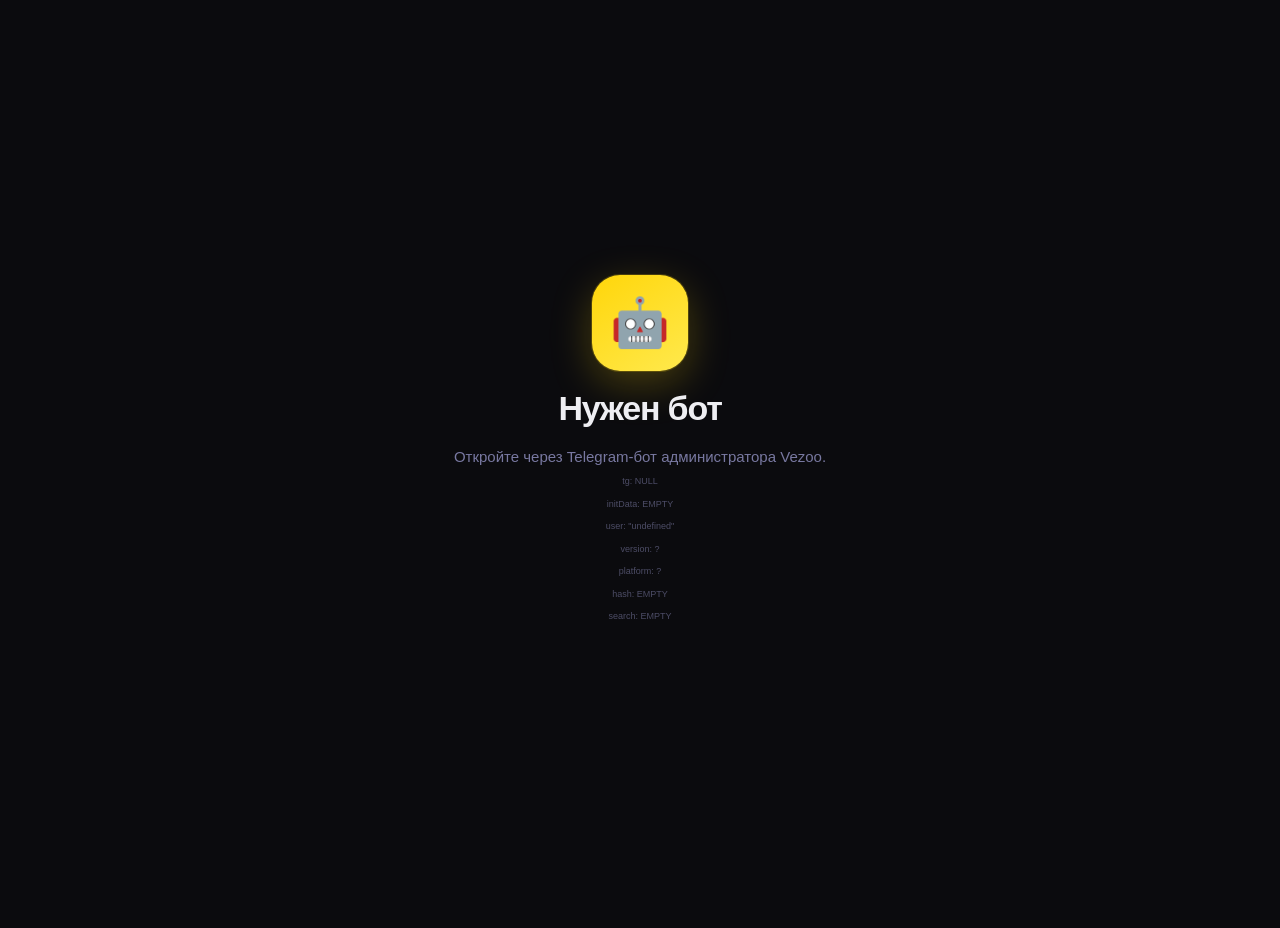
==== commit b9b452fd: "Add files via upload" ====
--- a/admin/index.html
+++ b/admin/index.html
@@ -57,7 +57,6 @@
     <p style="color:var(--text-dim);font-size:14px;max-width:280px;line-height:1.5">
       Покажите QR-код или сообщите номер телефона суперадминистратору Vezoo.
     </p>
-    <button class="btn btn-ghost btn-sm" onclick="checkAdminInvite()">🔄 Проверить приглашение</button>
   </div>
 </div>
 
@@ -103,18 +102,6 @@
       <div class="section-title">Управление</div>
       <button class="btn btn-secondary" style="width:100%;margin-bottom:10px" onclick="openMenuWithPin()">🍽️ Меню</button>
       <button class="btn btn-secondary" style="width:100%" onclick="openStatsWithPin()">📊 Статистика</button>
-    </div>
-    <div class="section">
-      <div class="section-title">Постоянные курьеры</div>
-      <div id="perm-couriers-list" style="display:flex;flex-direction:column;gap:6px;margin-bottom:10px"></div>
-      <div class="field">
-        <label>Телефон курьера</label>
-        <div style="display:flex;gap:8px;align-items:flex-start">
-          <input class="inp" id="courier-phone" type="tel" placeholder="+7 (777) 000-00-00" style="flex:1">
-          <button class="btn btn-secondary btn-sm btn-icon" onclick="scanQrCourier()" title="Сканировать QR" style="margin-top:0;height:46px;width:46px;flex-shrink:0;font-size:20px">📷</button>
-        </div>
-        <button class="btn btn-secondary btn-sm" style="margin-top:8px;width:100%" onclick="addPermCourier()">Добавить курьера</button>
-      </div>
     </div>
     <div class="section">
       <div class="section-title">🚫 Чёрный список</div>
@@ -317,10 +304,12 @@
       <div class="field"><label>Сумма заказа *</label><input class="inp" id="mo-amount" type="number" min="0" placeholder="0"></div>
       <div class="field">
         <label>Оплата</label>
-        <select class="inp" id="mo-payment">
+        <select class="inp" id="mo-payment" onchange="moPaymentChanged()">
           <option value="cash">💵 Наличные</option>
-          <option value="card">💳 Карта</option>
+          <option value="kaspi_qr">📱 Kaspi QR</option>
+          <option value="kaspi_remote">📲 Kaspi Remote (счёт)</option>
         </select>
+        <div id="mo-kaspi-info" class="alert-box info" style="display:none;margin-top:6px;font-size:12px">📲 Выставьте счёт клиенту вне сервиса. Заказ будет создан сразу в статусе «Готовится».</div>
       </div>
       <div class="field"><label>Комментарий</label><textarea class="inp" id="mo-comment" rows="2" placeholder="Примечания..." style="resize:none"></textarea></div>
       <div class="btn-row">
--- a/shared/style.css
+++ b/shared/style.css
@@ -982,8 +982,9 @@
   border:1.5px solid var(--border-2);background:var(--card-2);color:var(--text-dim);
   cursor:pointer;transition:all var(--tr);
 }
-.pay-tag.active-cash { border-color:var(--success);background:var(--success-soft);color:var(--success); }
-.pay-tag.active-card { border-color:var(--info);background:var(--info-soft);color:var(--info); }
+.pay-tag.active-cash  { border-color:var(--success);background:var(--success-soft);color:var(--success); }
+.pay-tag.active-card  { border-color:var(--info);background:var(--info-soft);color:var(--info); }
+.pay-tag.active-kaspi { border-color:var(--primary);background:var(--primary-soft);color:var(--primary); }
 
 /* ═══════════════════════════════════════════
    SUPERADMIN — COUNTRY / CITY MANAGEMENT
@@ -1103,6 +1104,76 @@
   box-shadow:0 0 0 2px rgba(239,68,68,.1) !important;
 }
 
+/* ── Venue phone link ── */
+a.venue-phone-link {
+  text-decoration:none;color:var(--primary);font-size:12px;
+}
+
+/* ── Menu card image wrapper (для позиционирования бейджа) ── */
+.menu-card-img-wrap { position:relative; }
+
+/* ── Бейдж суммарного количества на компактной карточке с вариантами ── */
+.menu-card-badge {
+  position:absolute;top:7px;right:7px;
+  background:var(--primary);color:var(--primary-txt);
+  font-size:11px;font-weight:700;
+  min-width:20px;height:20px;border-radius:10px;padding:0 5px;
+  display:flex;align-items:center;justify-content:center;
+  box-shadow:0 2px 6px var(--primary-glow);
+  pointer-events:none;
+}
+
+/* ═══════════════════════════════════════════════════════════
+   Variant modal — bottom sheet
+   ═══════════════════════════════════════════════════════════ */
+.vm-overlay {
+  position:fixed;inset:0;
+  background:rgba(0,0,0,.55);
+  z-index:600;
+  display:flex;align-items:flex-end;
+  opacity:0;pointer-events:none;
+  transition:opacity .25s;
+}
+.vm-overlay.vm-open { opacity:1;pointer-events:all; }
+.vm-overlay.hidden  { display:none; }
+
+.vm-sheet {
+  width:100%;
+  background:var(--bg);
+  border-radius:20px 20px 0 0;
+  max-height:84vh;
+  overflow-y:auto;
+  transform:translateY(100%);
+  transition:transform .28s cubic-bezier(.32,.72,0,1);
+  overscroll-behavior:contain;
+}
+.vm-overlay.vm-open .vm-sheet { transform:translateY(0); }
+
+.vm-drag-handle {
+  width:36px;height:4px;border-radius:2px;
+  background:var(--border);margin:12px auto 0;
+}
+.vm-body  { padding:14px 18px 6px; }
+.vm-title { font-size:17px;font-weight:700;margin-bottom:4px; }
+.vm-desc  { font-size:13px;color:var(--text-dim);margin-bottom:10px;line-height:1.4; }
+.vm-variants { display:flex;flex-direction:column; }
+
+.vm-variant-row {
+  display:flex;justify-content:space-between;align-items:center;
+  padding:12px 0;
+  border-bottom:1px solid var(--border);
+}
+.vm-variant-row:last-child { border-bottom:none; }
+.vm-variant-row .variant-name  { font-size:14px;font-weight:600; }
+.vm-variant-row .variant-price { font-size:13px;color:var(--text-dim);margin-top:2px; }
+
+.vm-footer {
+  padding:12px 18px max(env(safe-area-inset-bottom),18px);
+  position:sticky;bottom:0;
+  background:var(--bg);
+  border-top:1px solid var(--border);
+}
+
 /* ── City change button ── */
 #city-btn {
   font-size:12px;padding:5px 10px;border-radius:var(--radius-sm);
